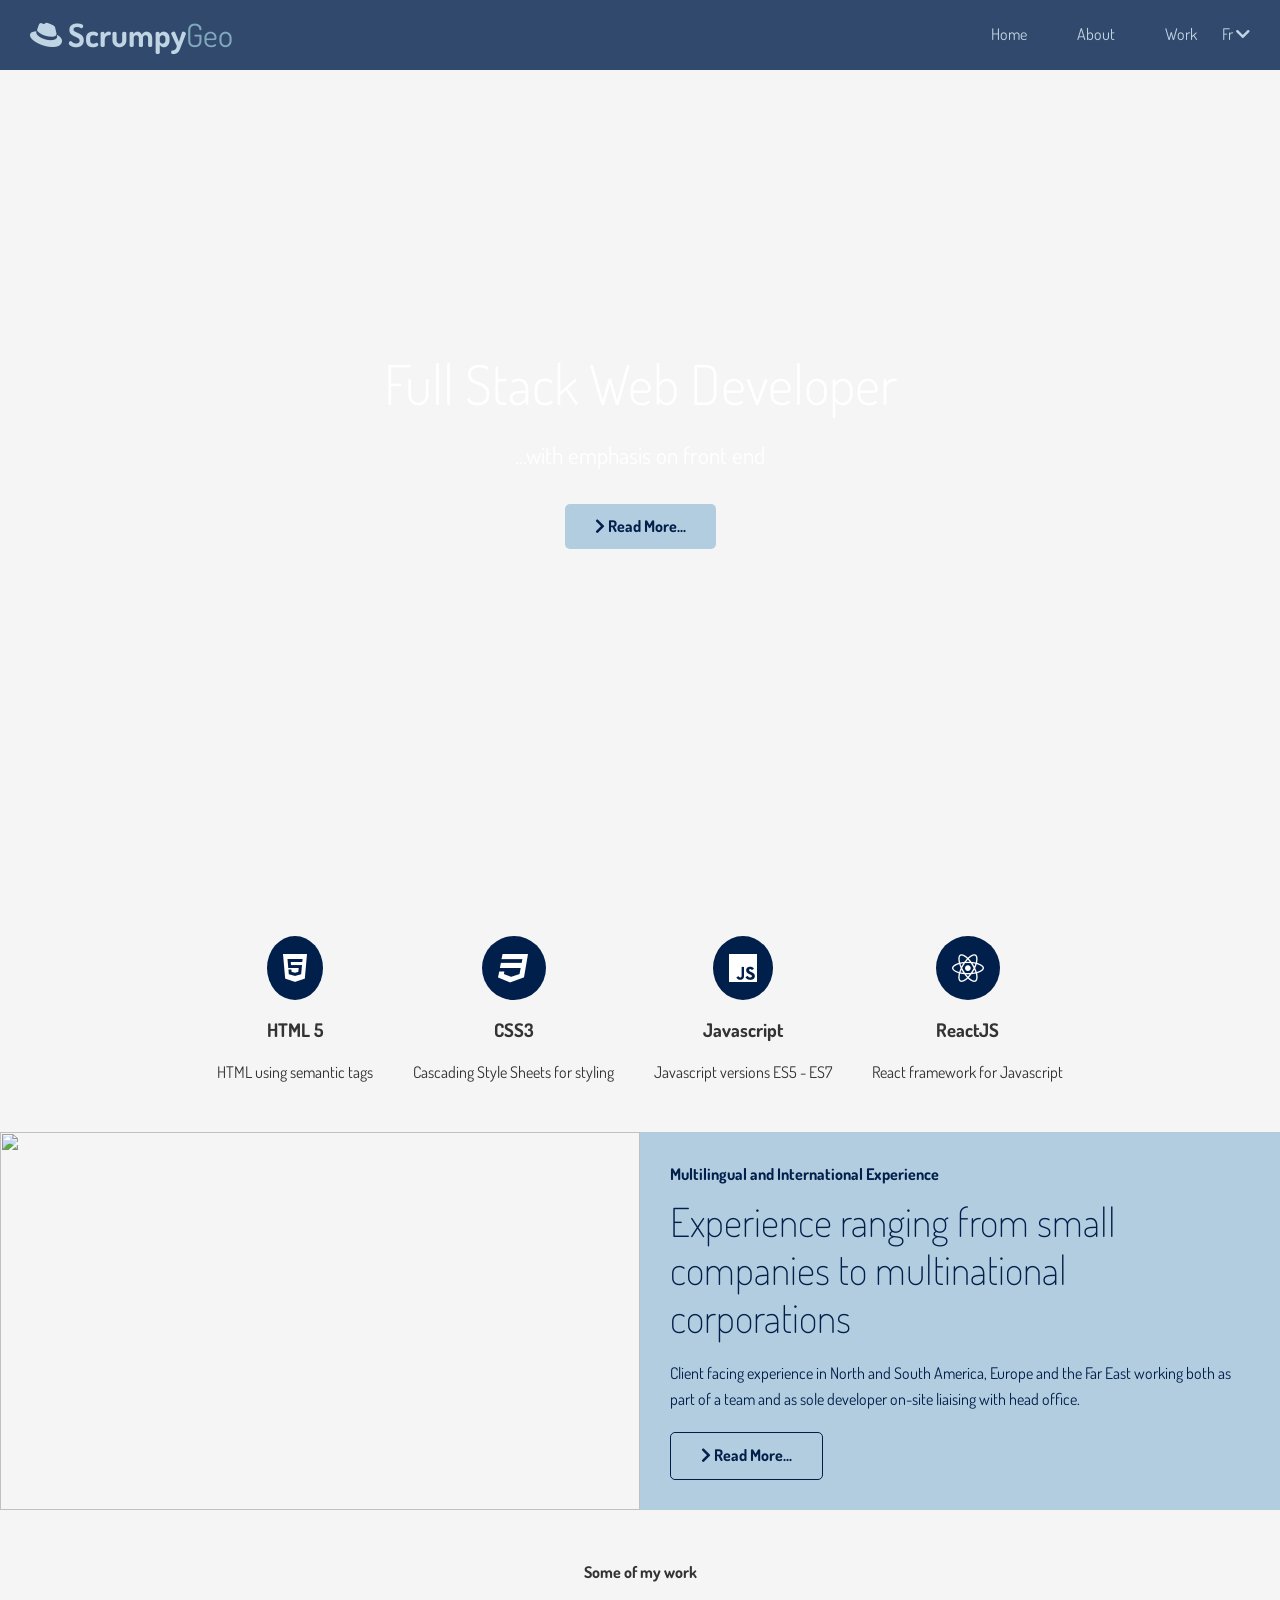
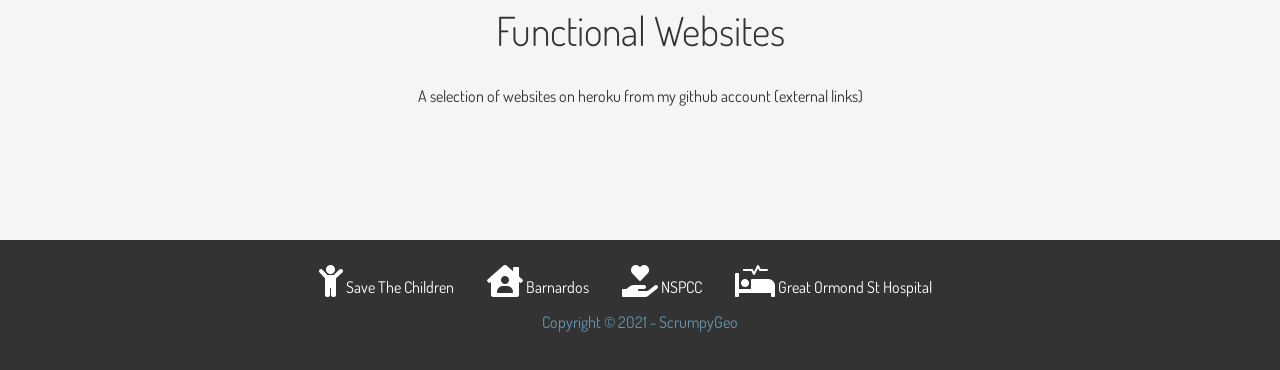
==== fr/index.html @ e4d854ac "add multilingual" ====
<!DOCTYPE html>
<html lang="fr">
  <head>
    <meta charset="UTF-8" />
    <meta http-equiv="X-UA-Compatible" content="IE=edge" />
    <meta name="viewport" content="width=device-width, initial-scale=1.0" />

    <link
      rel="stylesheet"
      href="https://cdnjs.cloudflare.com/ajax/libs/font-awesome/5.15.2/css/all.min.css"
    />

    <link rel="stylesheet" href="../css/style.css" />
    <title>Home | Website</title>
  </head>
  <body id="home">
    <header class="hero">
      <div class="navbar top" id="navbar">
        <h1 class="logo">
          <span class="text-primary"
            ><i class="fab fa-redhat"></i> <strong>Scrumpy</strong></span
          ><span class="text-tertiary">Geo</span>
        </h1>
        <nav>
          <ul>
            <li><a href="#home">Home</a></li>
            <li><a href="#about">About</a></li>
            <li><a href="#cases">Work</a></li>
            <li class="lang">Fr  <i class="fas fa-chevron-down"></i>
              <ul>
                <li><a href="../en/index.html">En</a></li>
                <li><a href="../it/index.html">It</a></li>
              </ul>
            </li>
          </ul>
         
        </nav>
      </div>
      <div class="content">
        <h1>Full Stack Web Developer</h1>
        <p>...with emphasis on front end</p>
        <a href="about.html" class="btn"
          ><i class="fas fa-chevron-right"></i> <strong>Read More...</strong></a
        >
      </div>
    </header>
    <!--  -->
    <main>
      <!-- About Section: Icons  -->
      <section id="about" class="icons">
        <div class="flex-items">
          <div>
            <i class="fab fa-html5 fa-2x"></i>
            <div>
              <h3>HTML 5</h3>
              <p>HTML using semantic tags</p>
            </div>
          </div>
          <div>
            <i class="fab fa-css3 fa-2x"></i>
            <div>
              <h3>CSS3</h3>
              <p>Cascading Style Sheets for styling</p>
            </div>
          </div>
          <div>
            <i class="fab fa-js fa-2x"></i>
            <div>
              <h3>Javascript</h3>
              <p>Javascript versions ES5 - ES7</p>
            </div>
          </div>
          <div>
            <i class="fab fa-react fa-2x"></i>
            <div>
              <h3>ReactJS</h3>
              <p>React framework for Javascript</p>
            </div>
          </div>
        </div>
      </section>
      <!-- About Section: Extra bits -->
      <section class="solutions flex-columns">
        <div class="row">
          <div class="column">
            <div class="column-1">
              <img src="../img/globe-2.jpg" alt="" />
            </div>
          </div>
          <div class="column">
            <div class="column-2 bg-primary">
              <h4>Multilingual and International Experience</h4>
              <h2>
                Experience ranging from small companies to multinational
                corporations
              </h2>
              <p>
                Client facing experience in North and South America, Europe and
                the Far East working both as part of a team and as sole
                developer on-site liaising with head office.
              </p>
              <a href="about.html" class="btn btn-outline"
                ><i class="fas fa-chevron-right"></i> <strong>Read More...</strong></a
              >
            </div>
          
        </div>
      </section>

      <!-- Photo Gallery Section: Work/Cases -->
      <section id="cases" class="cases flex-grid section-padding">
        <header class="section-header">
          <h4>Some of my work</h4>
          <h2>Functional Websites</h2>
          <p>A selection of websites on heroku from my github account (external links)</p>
        </header>
        <div class="row">
          <div class="column">
            <a href="https://art-replicas.herokuapp.com/" target="_blank">
              <img src="../img/art-replicas4.png" alt="" />
            </a>
          </div>
          <div class="column">
            <a href="https://contacts-with-auth01.herokuapp.com/" target="_blank">
              <img src="../img/contacts1.png" alt="" />
            </a>
          </div>
          <div class="column">
            <a href="https://room-share-scrumpeggio.herokuapp.com/" target="_blank">
              <img src="../img/roomshare2.png" alt="" />
            </a>
          </div>
          <div class="column">
            <a href="https://react-contract-locations.herokuapp.com/" target="_blank">
              <img src="../img/contract-locations-2.png" alt="" />
            </a>
          </div>
        </div>
      </section>
    </main>
    <!--  -->
    <footer class="footer bg-dark">
      <div class="charities">
        <a href="https://www.savethechildren.org.uk/"
          ><i class="fa fa-child fa-2x"></i> Save The Children</a
        >
        <a href="https://www.barnardos.org.uk/"
          ><i class="fas fa-house-user fa-2x"></i> Barnardos</a
        >
        <a href="https://www.nspcc.org.uk/"
          ><i class="fas fa-hand-holding-heart fa-2x"></i> NSPCC</a
        >
        <a href="https://www.gosh.org/"
          ><i class="fas fa-procedures fa-2x"></i> Great Ormond St Hospital</a
        >
      </div>
      <p>Copyright &copy; 2021 - ScrumpyGeo</p>
    </footer>

    <script
      src="https://code.jquery.com/jquery-3.5.1.min.js"
      integrity="sha256-9/aliU8dGd2tb6OSsuzixeV4y/faTqgFtohetphbbj0="
      crossorigin="anonymous"
    ></script>

    <script>
      // Smooth Scrolling - uses jQuery
      $('#navbar a').on('click', function (e) {
        if (this.hash !== '') {
          e.preventDefault()

          const hash = this.hash

          $('html, body').animate(
            {
              scrollTop: $(hash).offset().top - 70,
            },
            800
          )
        }
      })
    </script>
  </body>
</html>
---- css/style.css ----
@import url('https://fonts.googleapis.com/css2?family=Dosis:wght@300;400&display=swap');

:root {
  --primary-color: #b3cde0;
  --secondary-color: #011f4b;
  --tertiary-color: #6497b1;
  --dark-color: #333;
  --light-color: #f4f4f4;
}

/* Reset */
* {
  margin: 0;
  padding: 0;
  box-sizing: border-box;
}

body {
  font-family: 'Dosis', sans-serif;
  background: #f5f5f5;
  color: var(--dark-color);
  line-height: 1.6;
}

ul {
  list-style: none;
}

a {
  color: var(--dark-color);
  text-decoration: none;
}

h1,
h2 {
  font-weight: 300;
  line-height: 1.2;
}

p {
  margin: 10px 0;
}

/* Utilities */
/* Text Colors */
.text-primary {
  color: var(--primary-color);
}
.text-secondary {
  color: var(--secondary-color);
}

.text-tertiary {
  color: var(--tertiary-color);
}

/* Buttons */
.btn {
  cursor: pointer;
  display: inline-block;
  padding: 10px 30px;
  color: var(--secondary-color);
  background: var(--primary-color);
  border: none;
  border-radius: 5px;
}

.btn:hover {
  opacity: 0.8;
}

.btn-primary,
.bg-primary {
  background: var(--primary-color);
  color: var(--secondary-color);
}

.btn-secondary,
.bg-secondary {
  background: var(--secondary-color);
  color: var(--primary-color);
}
.btn-tertiary,
.bg-tertiary {
  background: var(--tertiary-color);
  color: var(--primary-color);
}
.btn-dark,
.bg-dark {
  background: var(--dark-color);
  color: white;
}
.btn-light,
.bg-light {
  background: var(--light-color);
  color: black;
}

.btn-outline {
  background: transparent;
  border: 1px solid var(--secondary-color);
}

/* Flex Items */
.flex-items {
  display: flex;
  justify-content: center;
  align-items: center;
  text-align: center;
  height: 100%;
}

.flex-items > div {
  padding: 6px 20px;
}

/* Flex Columns */
/* Flex Columns */
.flex-columns.flex-reverse .row {
  flex-direction: row-reverse;
}

.flex-columns .row {
  display: flex;
  flex-direction: row;
  flex-wrap: wrap;
  width: 100%;
}

.flex-columns .column {
  display: flex;
  flex-direction: column;
  flex-basis: 100%;
  flex: 1;
}

.flex-columns .column-1,
.flex-columns .column-2 {
  height: 100%;
}

.flex-columns img {
  width: 100%;
  height: 100%;
  object-fit: cover;
}

.flex-columns .column-2 {
  display: flex;
  flex-direction: column;
  justify-content: center;
  align-items: flex-start;
  padding: 30px;
}

.flex-columns h2 {
  font-size: 40px;
  font-weight: 100;
}

.flex-columns h4 {
  margin-bottom: 10px;
}

.flex-columns p {
  margin: 20px 0;
}

/* Header section for Cases */
.section-header {
  padding: 30px;
  display: flex;
  flex-direction: column;
  justify-content: center;
  align-items: center;
  text-align: center;
}

.section-header h2 {
  font-size: 40px;
  margin: 20px 0;
}

.section-padding {
  padding: 20px 20px 40px;
}

/* Flex Grid */
.flex-grid .row {
  display: flex;
  flex-wrap: wrap;
  padding: 0 4px;
}

.flex-grid .column {
  flex: 50%;
  max-width: 50%;
  padding: 0 4px;
}

/* Give images width of 100% of container */
img {
  width: 100%;
}
/* ----------------------------------------------------------- */
/* Navbar */
.navbar {
  display: flex;
  justify-content: space-between;
  align-items: center;
  background: var(--secondary-color);
  opacity: 0.8;
  width: 100%;
  height: 70px;
  position: fixed;
  top: 0;
  padding: 0 30px;
}

.navbar a {
  color: var(--primary-color);
  padding: 10px 20px;
  margin: 0 5px;
}

.navbar a:hover {
  border-bottom: 2px solid var(--primary-color);
}

.navbar ul {
  display: flex;
}
.navbar li {
  color: var(--primary-color);
}
/* ----------------------------- */
/* hide nested ul by default */
.navbar ul li ul {
  display: none;
}


/* show nested ul when hovering */
.navbar ul li:hover ul {
  display: flex;
  flex-direction: column;
  position: absolute;
  width: 1.8rem;
  margin-left: 5px;
  
}

.navbar ul li:hover ul li {
  display: block;
  background: var(--primary-color);
  color: black;
  margin-left: -25px;
 } 

.navbar ul li:hover ul li a {
  color: black;
  font-weight: bold;
  padding: 0 -20px;
  border-bottom: none;
}

.navbar ul li:hover ul li:hover {
  background: var(--tertiary-color);
  color: inherit;
}

/* --------------------- */
.navbar .logo {
  font-weight: 400;
}

/* Hero  */
.hero {
  background: url('../img/london-aerial-30.jpg') no-repeat center center/cover;
  height: 100vh;
  position: relative;
  color: white;
}

.hero .content {
  display: flex;
  flex-direction: column;
  justify-content: center;
  align-items: center;
  text-align: center;
  height: 100%;
  padding: 0 20px;
}

.hero .content h1 {
  font-size: 55px;
}
.hero .content p {
  font-size: 23px;
  max-width: 600px;
  margin: 20px 0 30px;
}

.hero.about {
  background: url('../img/library1.jpg') no-repeat center center/cover;
  height: 30vh;
}

.about .content h1 {
  padding-top: 40px;
}

/* Overlay - for about page only*/

.hero.about::before {
  content: '';
  position: absolute;
  top: 0;
  left: 0;
  width: 100%;
  height: 100%;
  background: rgba(0, 0, 0, 0.6);
}

.hero * {
  z-index: 10;
}

/* index#about Page  */
/* Icons  */
.icons {
  padding: 30px;
}

.icons h3 {
  font-weight: bold;
  margin-bottom: 15px;
}

.icons i {
  background: var(--secondary-color);
  color: white;
  padding: 1rem;
  border-radius: 50%;
  margin-bottom: 15px;
}

/* Images */
.cases img:hover {
  opacity: 0.7;
}

/* Footer */
.footer {
  display: flex;
  flex-direction: column;
  align-items: center;
  justify-content: center;
  text-align: center;
  height: 130px;
}

.footer a {
  color: white;
}

.footer a:hover {
  color: var(--tertiary-color);
}

.footer .charities > * {
  margin-right: 30px;
}

.footer p {
  color: var(--tertiary-color);
}

/* ---------------------------------------------------------------- */

/* Mobile: Tablet or smaller */
@media (max-width: 768px) {
  .hero.about {
    height: 35vh;
  }
  .navbar {
    flex-direction: column;
    height: 120px;
    padding: 20px;
  }

  .navbar a {
    padding: 10px 10px;
    margin: 0 3px;
    z-index: 2;
  }

  .about .content h1 {
    padding-top: 100px;
    z-index: 1;
    /* display: none; */
  }

  .flex-items {
    flex-direction: column;
  }

  .flex-columns .column,
  .flex-grid .column {
    flex: 100%;
    max-width: 100%;
  }
}
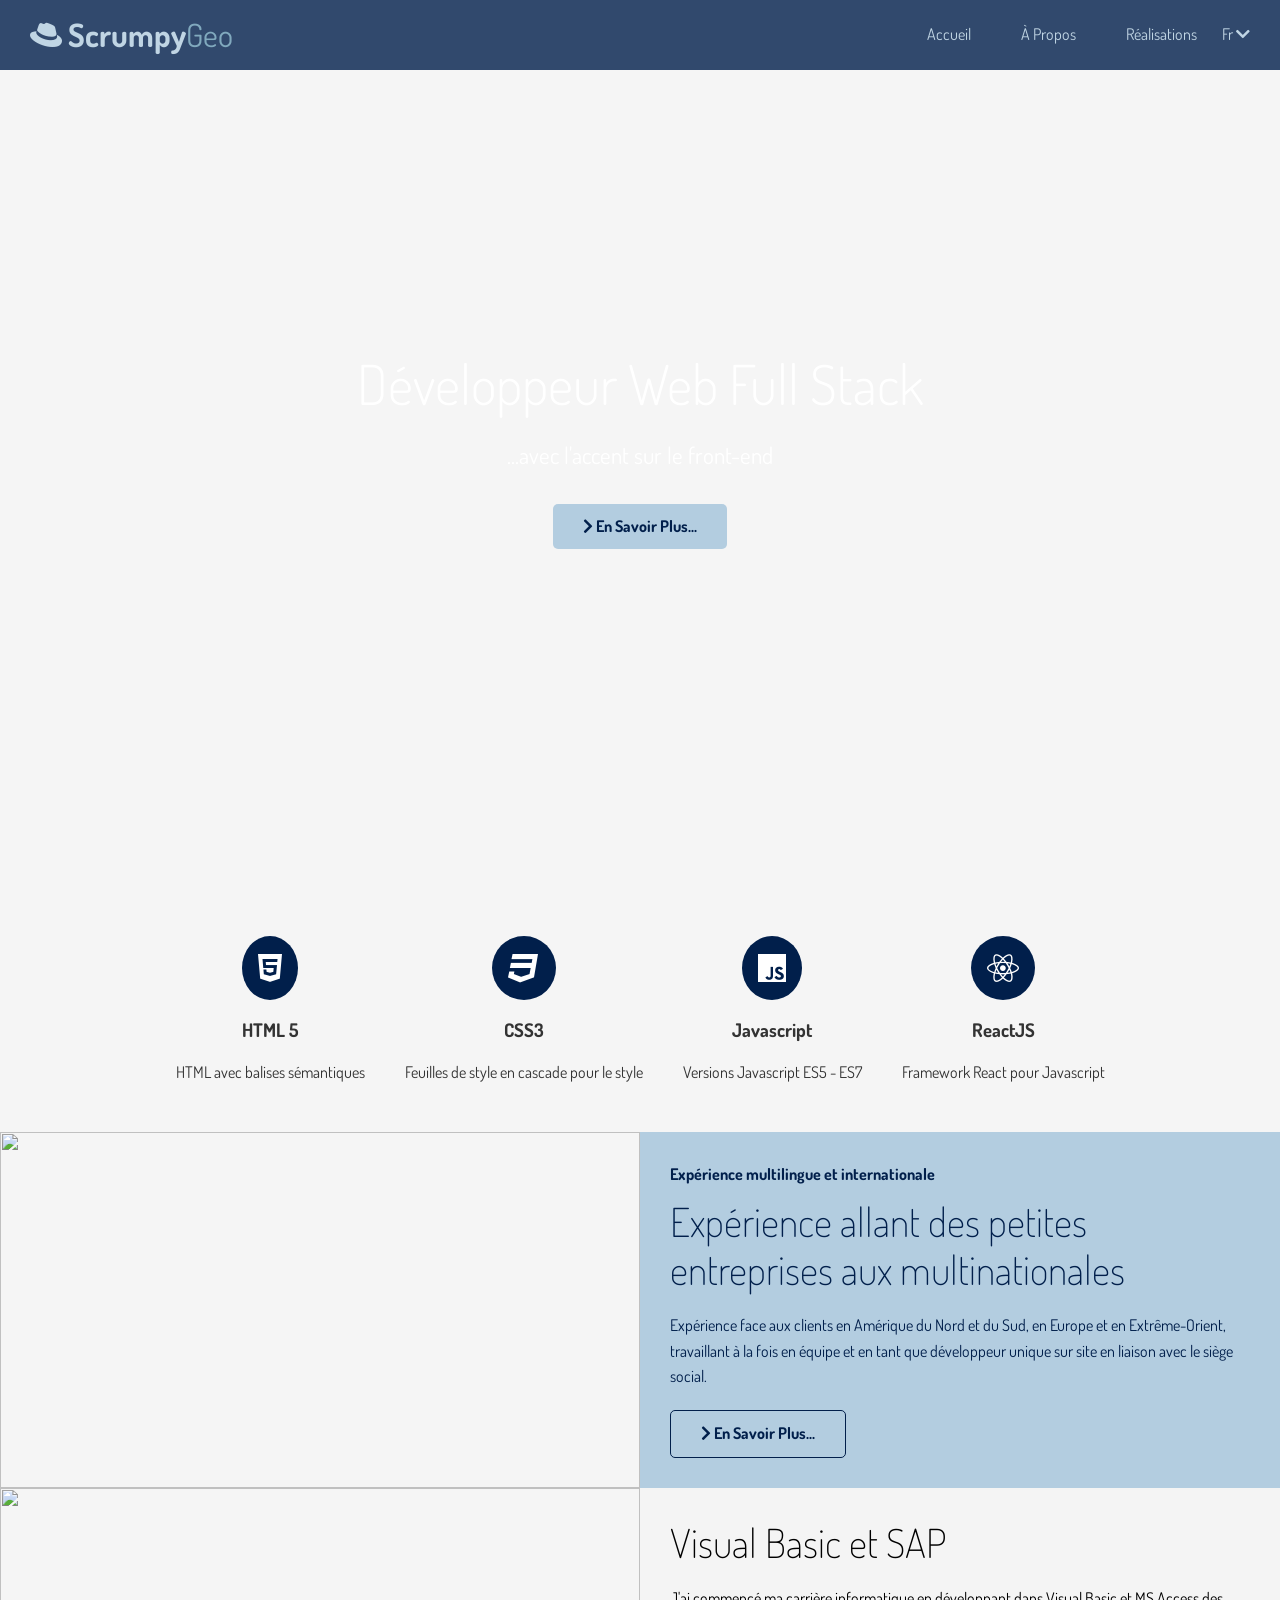
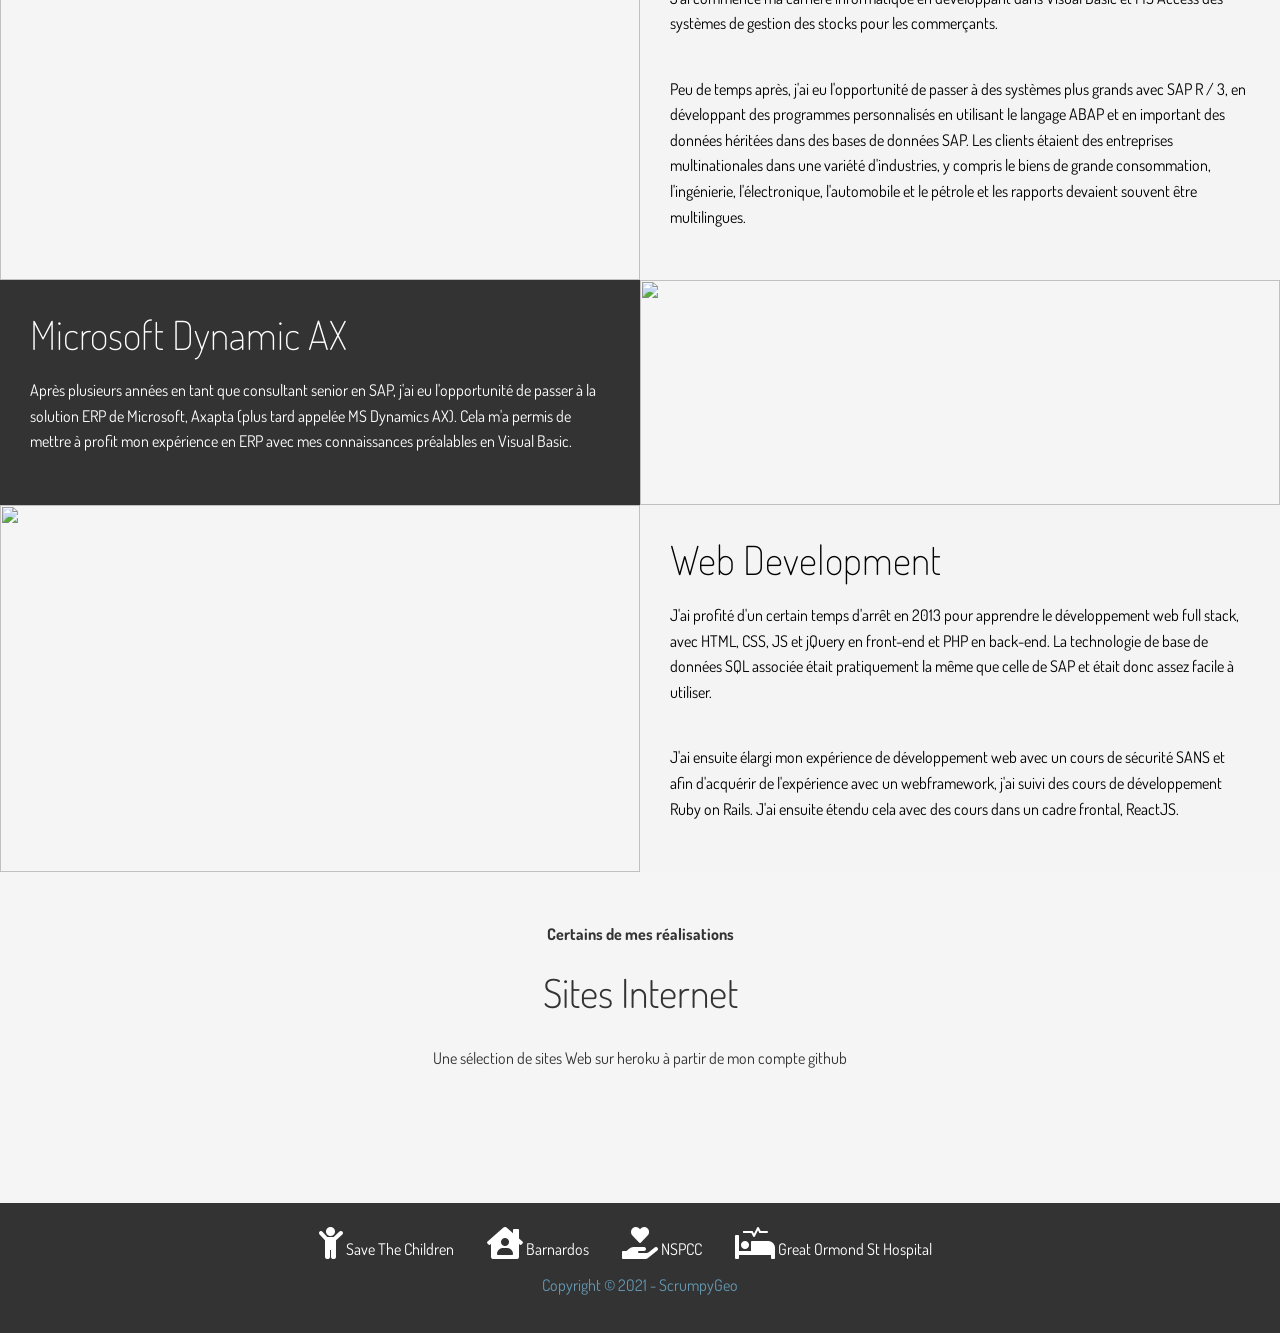
==== commit 1ff7c062: "add multilingual versions" ====
--- a/fr/index.html
+++ b/fr/index.html
@@ -11,7 +11,7 @@
     />
 
     <link rel="stylesheet" href="../css/style.css" />
-    <title>Home | Website</title>
+    <title>Accueil | Website</title>
   </head>
   <body id="home">
     <header class="hero">
@@ -23,12 +23,12 @@
         </h1>
         <nav>
           <ul>
-            <li><a href="#home">Home</a></li>
-            <li><a href="#about">About</a></li>
-            <li><a href="#cases">Work</a></li>
+            <li><a href="#home">Accueil</a></li>
+            <li><a href="#about">À Propos</a></li>
+            <li><a href="#cases">Réalisations</a></li>
             <li class="lang">Fr  <i class="fas fa-chevron-down"></i>
               <ul>
-                <li><a href="../en/index.html">En</a></li>
+                <li><a href="../index.html">En</a></li>
                 <li><a href="../it/index.html">It</a></li>
               </ul>
             </li>
@@ -37,10 +37,10 @@
         </nav>
       </div>
       <div class="content">
-        <h1>Full Stack Web Developer</h1>
-        <p>...with emphasis on front end</p>
-        <a href="about.html" class="btn"
-          ><i class="fas fa-chevron-right"></i> <strong>Read More...</strong></a
+        <h1>Développeur Web Full Stack</h1>
+        <p>...avec l'accent sur le front-end</p>
+        <a href="#about" class="btn"
+          ><i class="fas fa-chevron-right"></i> <strong>En Savoir Plus...</strong></a
         >
       </div>
     </header>
@@ -53,28 +53,28 @@
             <i class="fab fa-html5 fa-2x"></i>
             <div>
               <h3>HTML 5</h3>
-              <p>HTML using semantic tags</p>
+              <p>HTML avec balises sémantiques</p>
             </div>
           </div>
           <div>
             <i class="fab fa-css3 fa-2x"></i>
             <div>
               <h3>CSS3</h3>
-              <p>Cascading Style Sheets for styling</p>
+              <p>Feuilles de style en cascade pour le style</p>
             </div>
           </div>
           <div>
             <i class="fab fa-js fa-2x"></i>
             <div>
               <h3>Javascript</h3>
-              <p>Javascript versions ES5 - ES7</p>
+              <p>Versions Javascript ES5 - ES7</p>
             </div>
           </div>
           <div>
             <i class="fab fa-react fa-2x"></i>
             <div>
               <h3>ReactJS</h3>
-              <p>React framework for Javascript</p>
+              <p>Framework React pour Javascript</p>
             </div>
           </div>
         </div>
@@ -89,30 +89,91 @@
           </div>
           <div class="column">
             <div class="column-2 bg-primary">
-              <h4>Multilingual and International Experience</h4>
+              <h4>Expérience multilingue et internationale</h4>
               <h2>
-                Experience ranging from small companies to multinational
-                corporations
+                Expérience allant des petites entreprises aux multinationales
               </h2>
               <p>
-                Client facing experience in North and South America, Europe and
-                the Far East working both as part of a team and as sole
-                developer on-site liaising with head office.
+                Expérience face aux clients en Amérique du Nord et du Sud, en Europe et en Extrême-Orient, travaillant à la fois en équipe et en tant que développeur unique sur site en liaison avec le siège social.
               </p>
-              <a href="about.html" class="btn btn-outline"
-                ><i class="fas fa-chevron-right"></i> <strong>Read More...</strong></a
+              <a href="#more-about" class="btn btn-outline"
+                ><i class="fas fa-chevron-right"></i> <strong>En Savoir Plus...</strong></a
               >
             </div>
           
         </div>
       </section>
 
+      <!-- --------------------------------------------------------------- -->
+      <!-- Extra - about - old about.html -->
+      <section id="more-about">
+        <article class="flex-columns">
+          <div class="row">
+            <div class="column">
+              <div class="column-1">
+                <img src="../img/engineering1.jpg" alt="" />
+              </div>
+            </div>
+            <div class="column">
+              <div class="column-2 bg-light">
+                <h2>Visual Basic et SAP</h2>
+                <p>
+                  J'ai commencé ma carrière informatique en développant dans Visual Basic et MS Access des systèmes de gestion des stocks pour les commerçants.
+                </p>
+                <p>
+                  Peu de temps après, j'ai eu l'opportunité de passer à des systèmes plus grands avec SAP R / 3, en développant des programmes personnalisés en utilisant le langage ABAP et en important des données héritées dans des bases de données SAP. Les clients étaient des entreprises multinationales dans une variété d'industries, y compris le biens de grande consommation, l'ingénierie, l'électronique, l'automobile et le pétrole et les rapports devaient souvent être multilingues.
+                </p>
+              </div>
+            </div>
+          </div>
+        </article>
+        <article class="flex-columns flex-reverse">
+          <div class="row">
+            <div class="column">
+              <div class="column-1">
+                <img src="../img/computer1.jpg" alt="" />
+              </div>
+            </div>
+            <div class="column">
+              <div class="column-2 bg-dark">
+                <h2>Microsoft Dynamic AX</h2>
+                <p>Après plusieurs années en tant que consultant senior en SAP, j'ai eu l'opportunité de passer à la solution ERP de Microsoft, Axapta (plus tard appelée MS Dynamics AX). Cela m'a permis de mettre à profit mon expérience en ERP avec mes connaissances préalables en Visual Basic.
+                </p>
+              </div>
+            </div>
+          </div>
+        </article>
+        <article class="flex-columns">
+          <div class="row">
+            <div class="column">
+              <div class="column-1">
+                <img src="../img/japan1.jpg" alt="" />
+              </div>
+            </div>
+            <div class="column">
+              <div class="column-2 bg-light">
+                <h2>Web Development</h2>
+                <p>
+                  J'ai profité d'un certain temps d'arrêt en 2013 pour apprendre le développement web full stack, avec HTML, CSS, JS et jQuery en front-end et PHP en back-end. La technologie de base de données SQL associée était pratiquement la même que celle de SAP et était donc assez facile à utiliser.
+                </p>
+                <p>
+                  J'ai ensuite élargi mon expérience de développement web avec un cours de sécurité SANS et afin d'acquérir de l'expérience avec un webframework, j'ai suivi des cours de développement Ruby on Rails. J'ai ensuite étendu cela avec des cours dans un cadre frontal, ReactJS.
+                </p>
+              </div>
+            </div>
+          </div>
+        </article>
+    </section>
+
+    <!-- ----------------  end of added about page  -------------------------------- -->
+
+
       <!-- Photo Gallery Section: Work/Cases -->
       <section id="cases" class="cases flex-grid section-padding">
         <header class="section-header">
-          <h4>Some of my work</h4>
-          <h2>Functional Websites</h2>
-          <p>A selection of websites on heroku from my github account (external links)</p>
+          <h4>Certains de mes réalisations</h4>
+          <h2>Sites Internet</h2>
+          <p>Une sélection de sites Web sur heroku à partir de mon compte github</p>
         </header>
         <div class="row">
           <div class="column">
@@ -164,8 +225,8 @@
     ></script>
 
     <script>
-      // Smooth Scrolling - uses jQuery
-      $('#navbar a').on('click', function (e) {
+     // Smooth Scrolling - uses jQuery
+     $('a').on('click', function (e) {
         if (this.hash !== '') {
           e.preventDefault()
 
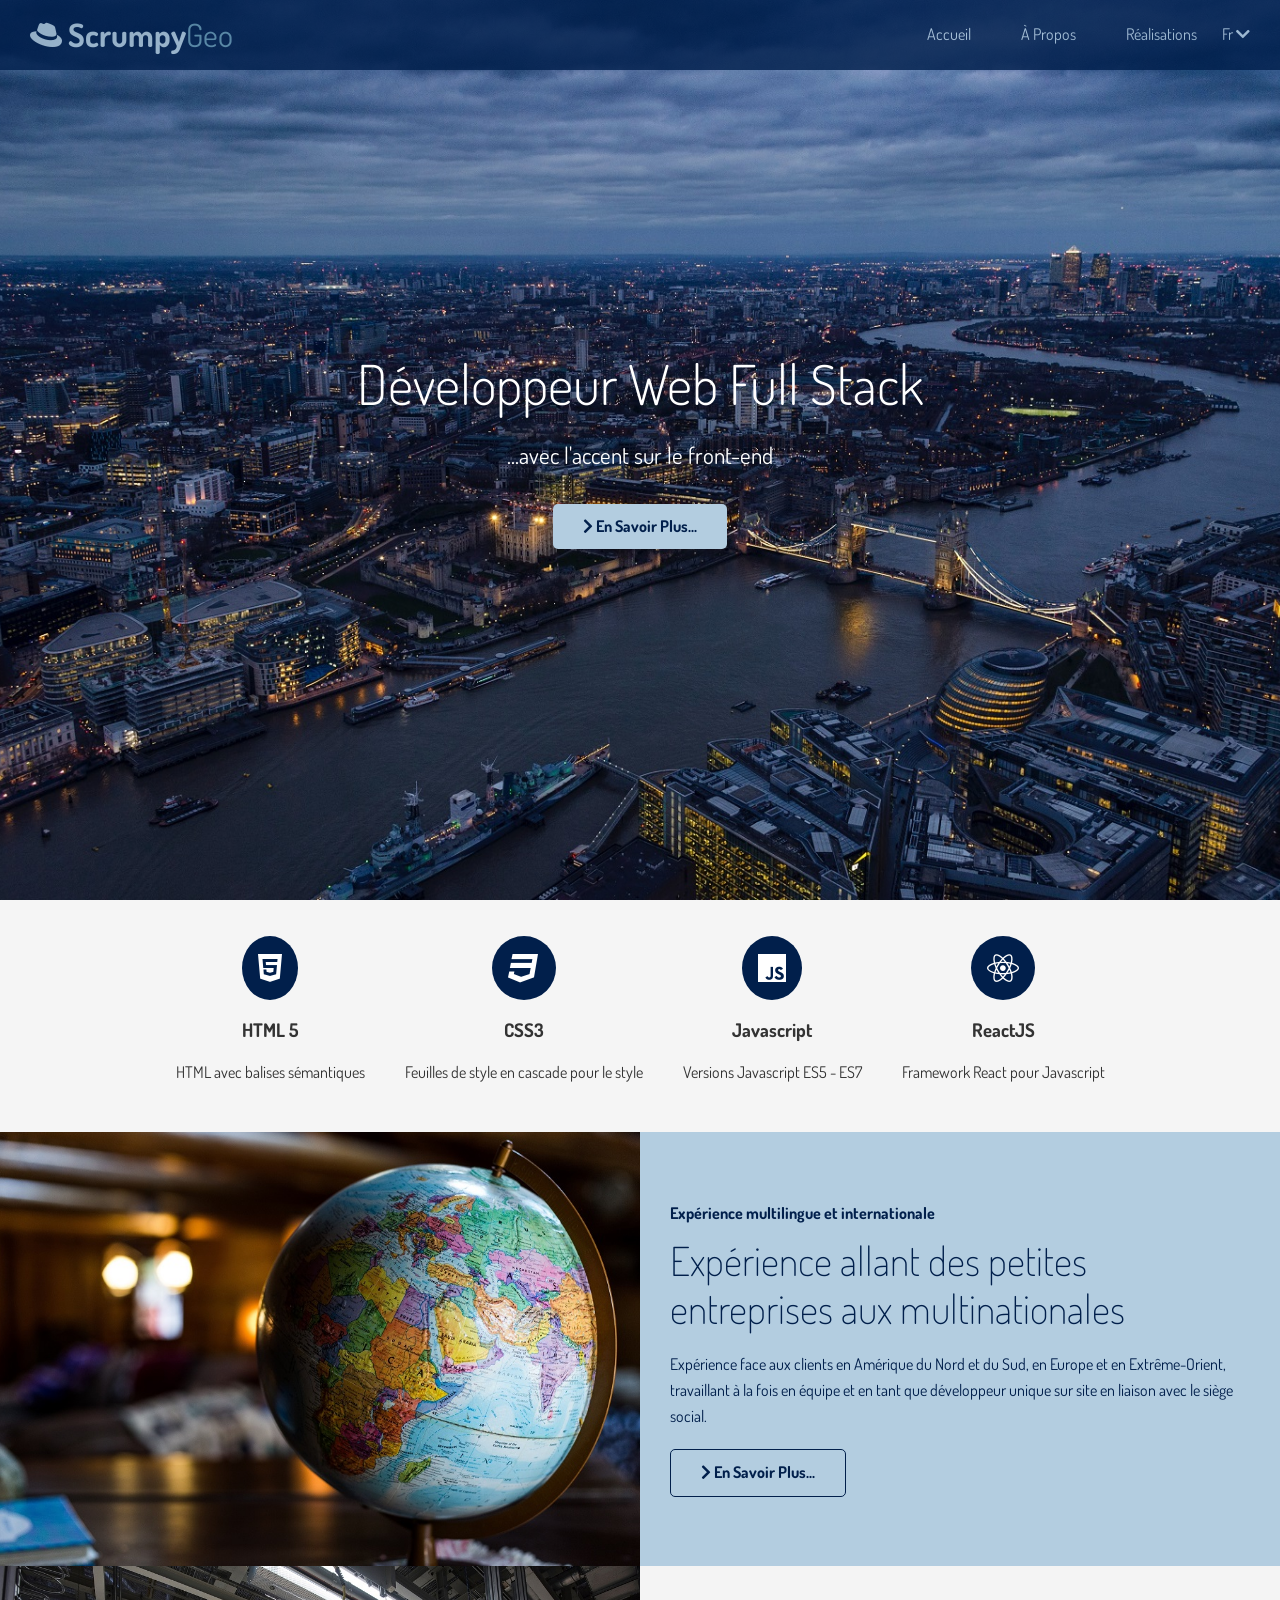
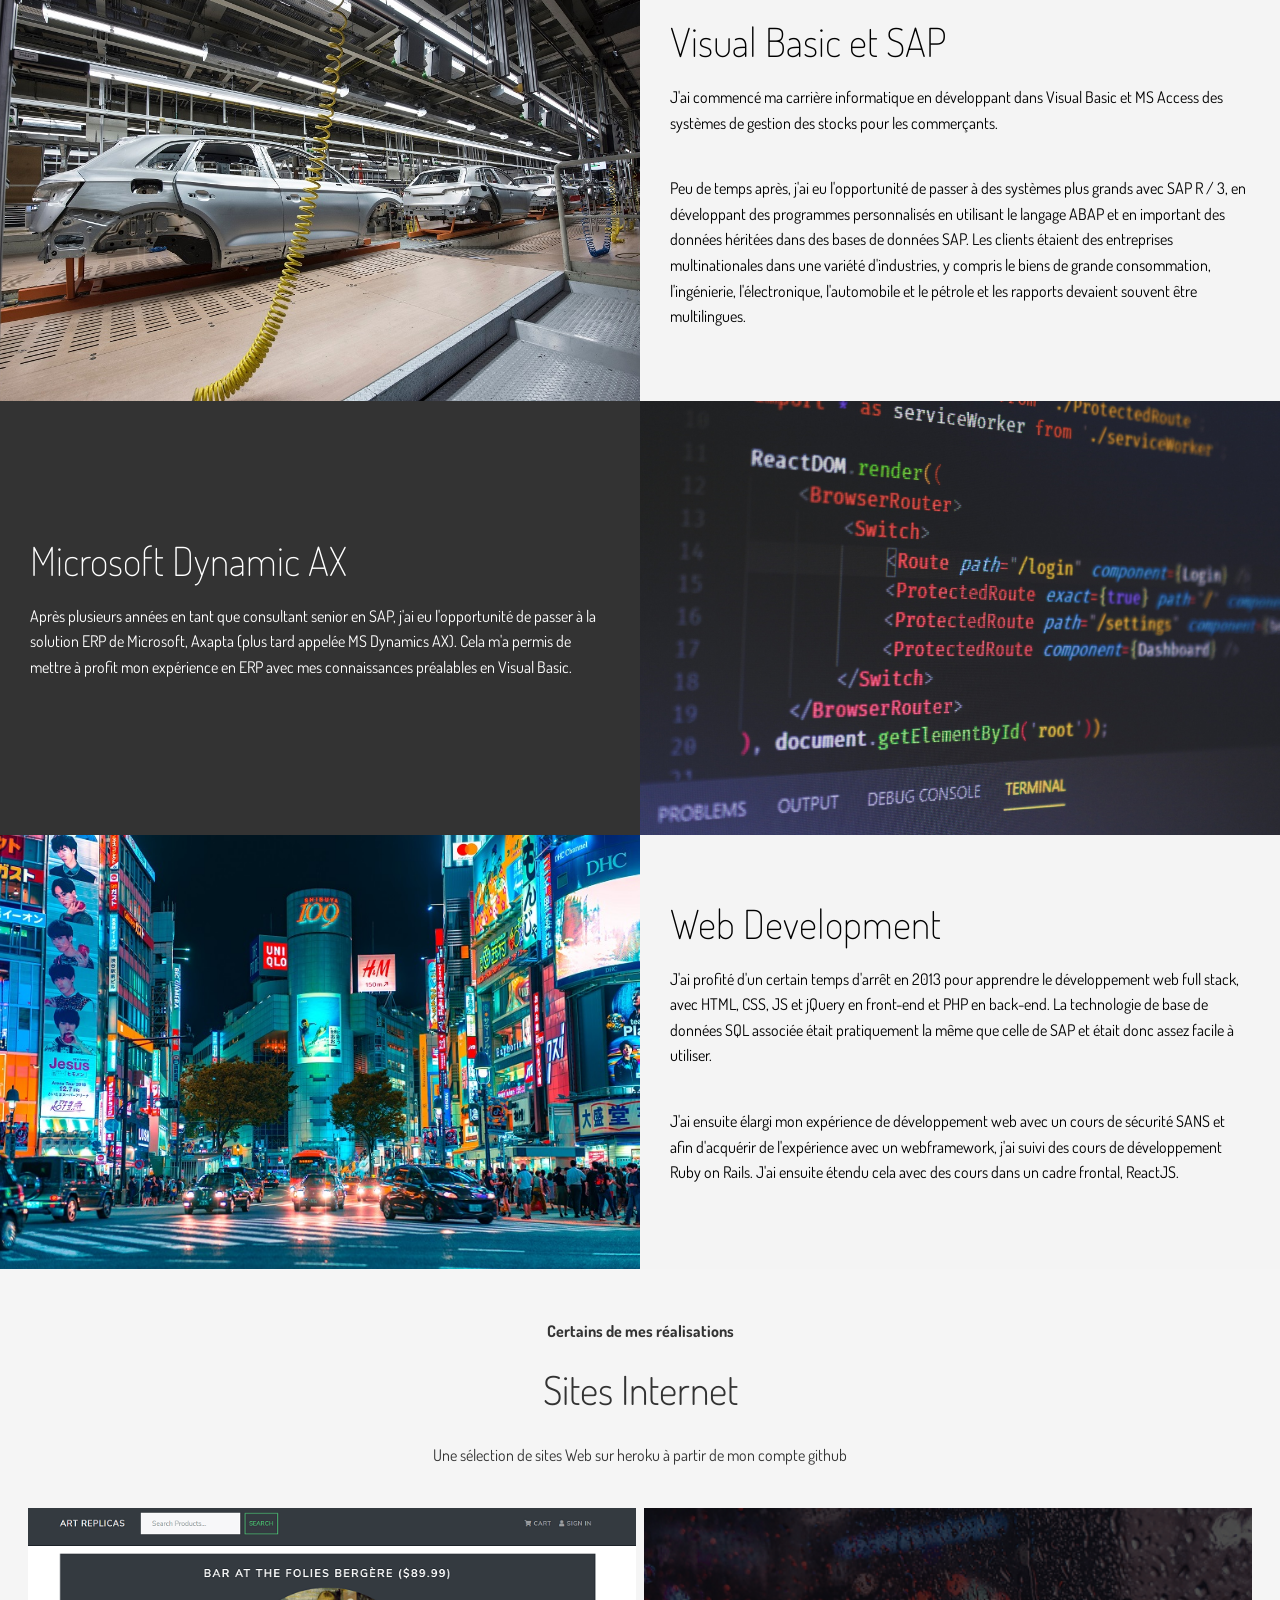
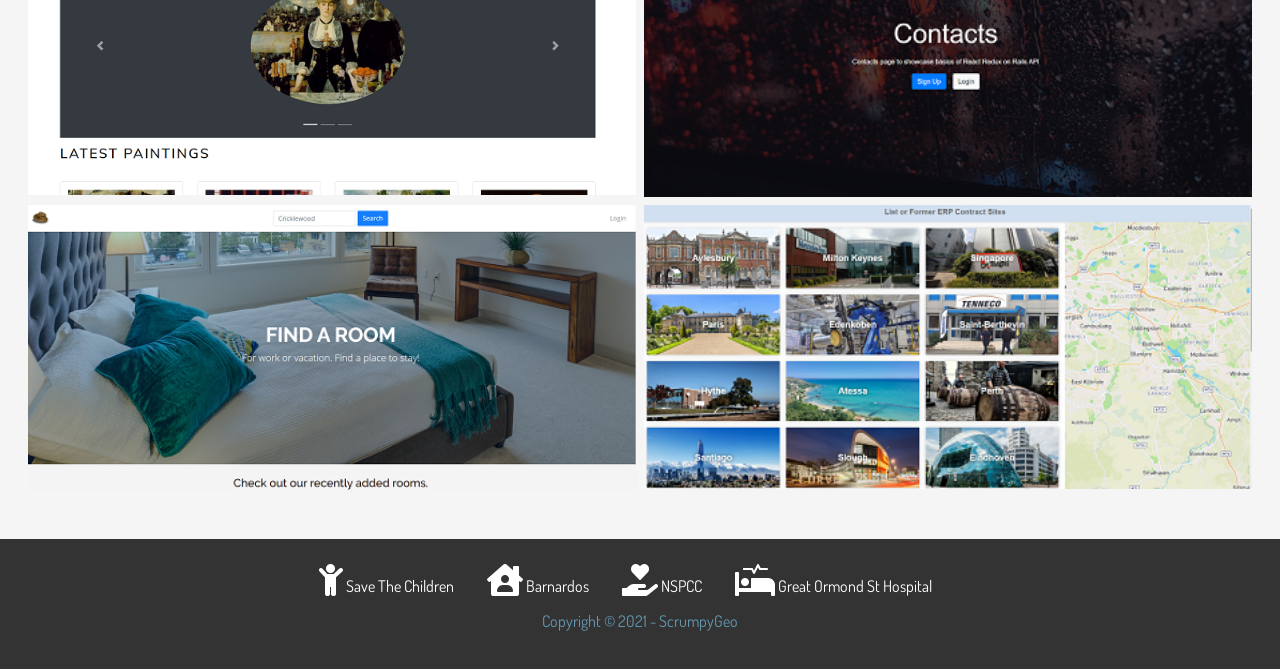
==== commit e48eb659: "setup lightbox2 continued" ====
--- a/fr/index.html
+++ b/fr/index.html
@@ -9,7 +9,7 @@
       rel="stylesheet"
       href="https://cdnjs.cloudflare.com/ajax/libs/font-awesome/5.15.2/css/all.min.css"
     />
-
+    <link rel="stylesheet" href="css/lightbox.min.css" />
     <link rel="stylesheet" href="../css/style.css" />
     <title>Accueil | Website</title>
   </head>
@@ -84,7 +84,7 @@
         <div class="row">
           <div class="column">
             <div class="column-1">
-              <img src="../img/globe-2.jpg" alt="" />
+              <img src="../images/globe-2.jpg" alt="" />
             </div>
           </div>
           <div class="column">
@@ -111,7 +111,7 @@
           <div class="row">
             <div class="column">
               <div class="column-1">
-                <img src="../img/engineering1.jpg" alt="" />
+                <img src="../images/engineering1.jpg" alt="" />
               </div>
             </div>
             <div class="column">
@@ -131,7 +131,7 @@
           <div class="row">
             <div class="column">
               <div class="column-1">
-                <img src="../img/computer1.jpg" alt="" />
+                <img src="../images/computer1.jpg" alt="" />
               </div>
             </div>
             <div class="column">
@@ -147,7 +147,7 @@
           <div class="row">
             <div class="column">
               <div class="column-1">
-                <img src="../img/japan1.jpg" alt="" />
+                <img src="../images/japan1.jpg" alt="" />
               </div>
             </div>
             <div class="column">
@@ -178,22 +178,22 @@
         <div class="row">
           <div class="column">
             <a href="https://art-replicas.herokuapp.com/" target="_blank">
-              <img src="../img/art-replicas4.png" alt="" />
+              <img src="../images/art-replicas4.png" alt="" />
             </a>
           </div>
           <div class="column">
             <a href="https://contacts-with-auth01.herokuapp.com/" target="_blank">
-              <img src="../img/contacts1.png" alt="" />
+              <img src="../images/contacts1.png" alt="" />
             </a>
           </div>
           <div class="column">
             <a href="https://room-share-scrumpeggio.herokuapp.com/" target="_blank">
-              <img src="../img/roomshare2.png" alt="" />
-            </a>
-          </div>
-          <div class="column">
-            <a href="https://react-contract-locations.herokuapp.com/" target="_blank">
-              <img src="../img/contract-locations-2.png" alt="" />
+              <img src="../images/roomshare2.png" alt="" />
+            </a>
+          </div>
+          <div class="column">
+            <a href="https://eager-northcutt-9ed4de.netlify.app/" target="_blank">
+              <img src="../images/contract-locations-2.png" alt="" />
             </a>
           </div>
         </div>
--- a/css/style.css
+++ b/css/style.css
@@ -239,7 +239,6 @@
   display: none;
 }
 
-
 /* show nested ul when hovering */
 .navbar ul li:hover ul {
   display: flex;
@@ -247,7 +246,6 @@
   position: absolute;
   width: 1.8rem;
   margin-left: 5px;
-  
 }
 
 .navbar ul li:hover ul li {
@@ -255,7 +253,7 @@
   background: var(--primary-color);
   color: black;
   margin-left: -25px;
- } 
+}
 
 .navbar ul li:hover ul li a {
   color: black;
@@ -276,7 +274,8 @@
 
 /* Hero  */
 .hero {
-  background: url('../img/london-aerial-30.jpg') no-repeat center center/cover;
+  background: url('../images/london-aerial-30.jpg') no-repeat center
+    center/cover;
   height: 100vh;
   position: relative;
   color: white;
@@ -302,7 +301,7 @@
 }
 
 .hero.about {
-  background: url('../img/library1.jpg') no-repeat center center/cover;
+  background: url('../images/library1.jpg') no-repeat center center/cover;
   height: 30vh;
 }
 
@@ -394,6 +393,11 @@
     margin: 0 3px;
     z-index: 2;
   }
+  /* nested menu item: languages */
+  .navbar ul li:hover ul li {
+    padding-top: 1rem;
+    padding-bottom: 1rem;
+  }
 
   .about .content h1 {
     padding-top: 100px;
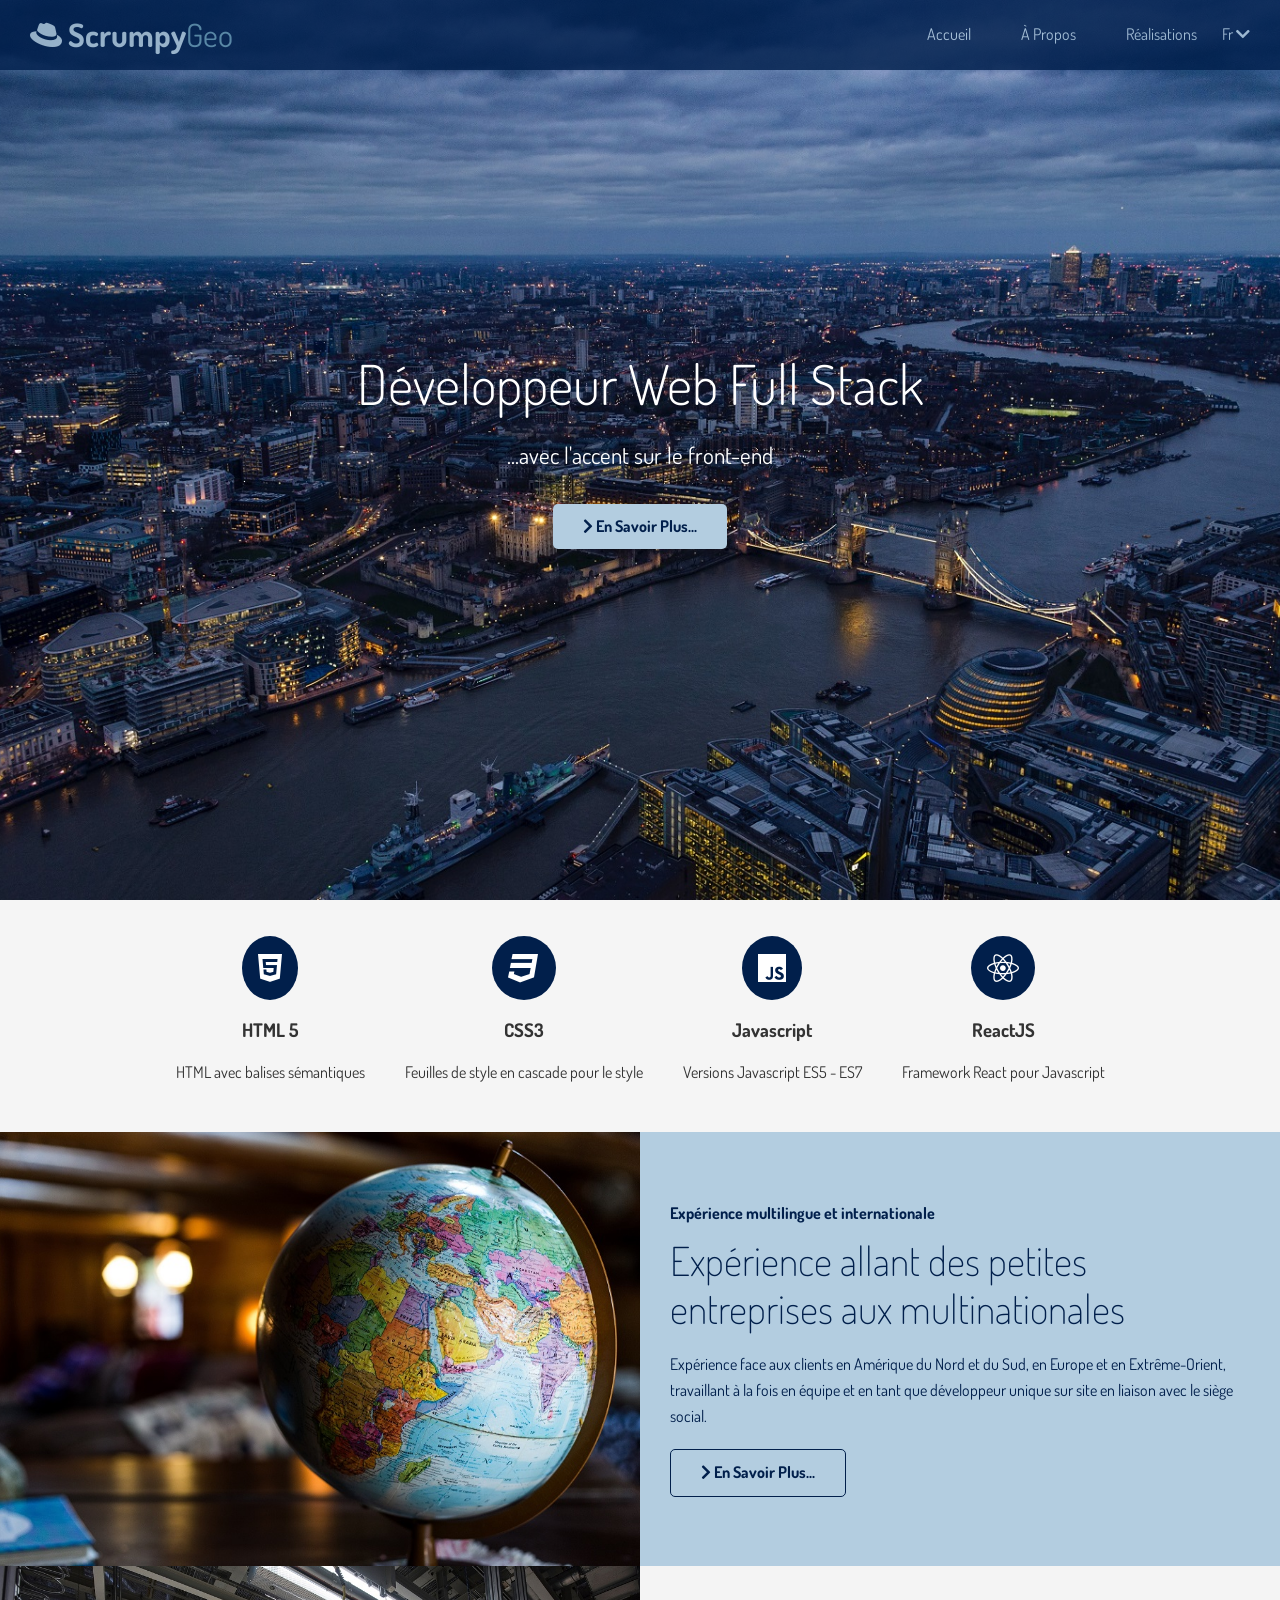
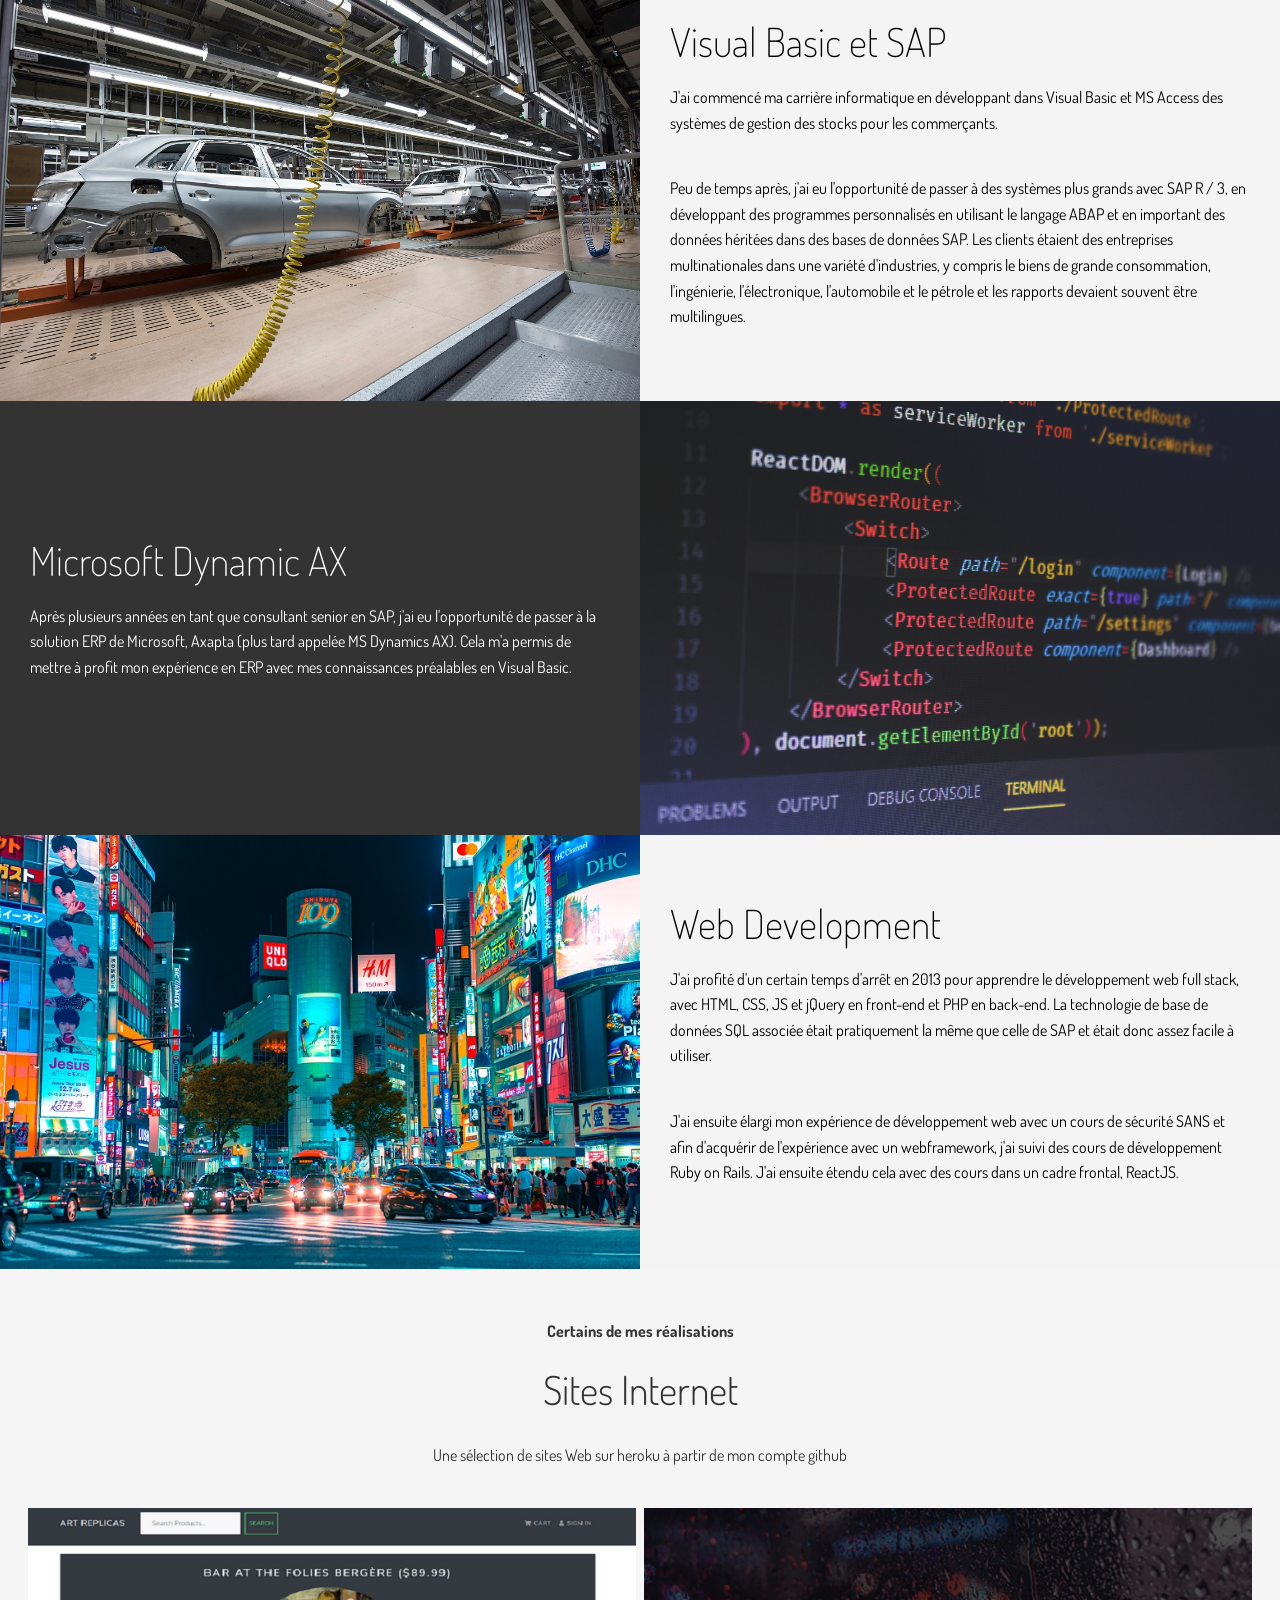
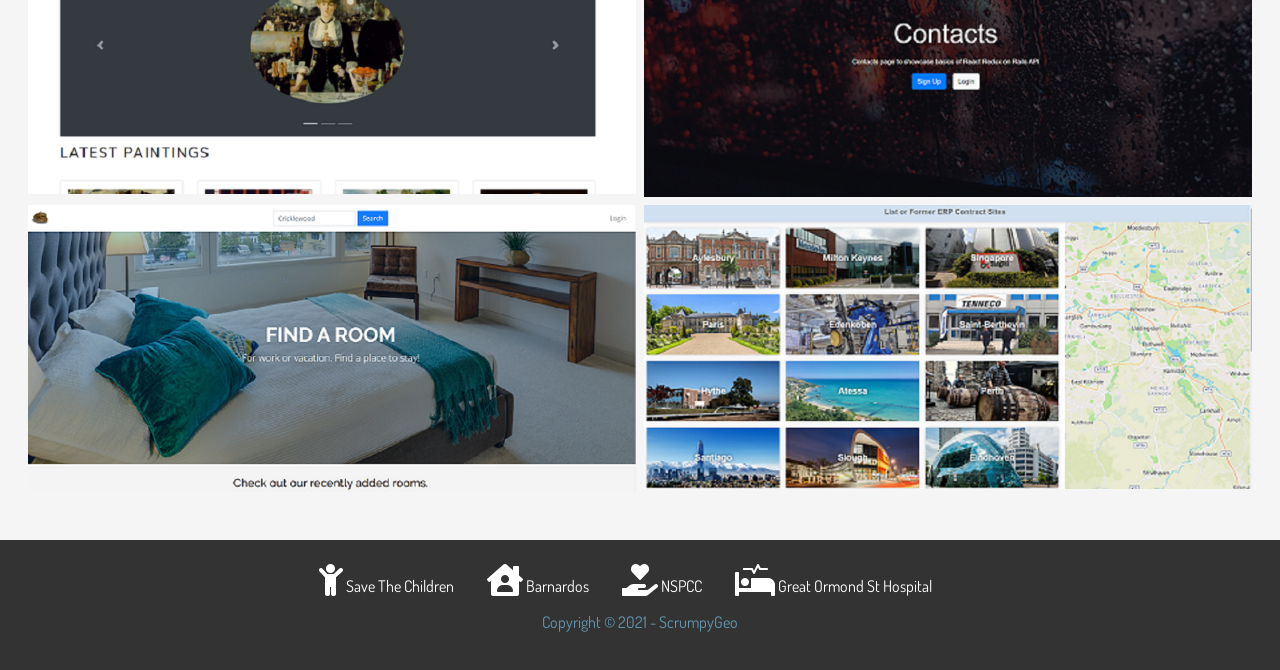
==== commit 576b4ced: "completed french and italian versions" ====
--- a/fr/index.html
+++ b/fr/index.html
@@ -9,7 +9,7 @@
       rel="stylesheet"
       href="https://cdnjs.cloudflare.com/ajax/libs/font-awesome/5.15.2/css/all.min.css"
     />
-    <link rel="stylesheet" href="css/lightbox.min.css" />
+    <link rel="stylesheet" href="../css/lightbox.min.css" />
     <link rel="stylesheet" href="../css/style.css" />
     <title>Accueil | Website</title>
   </head>
@@ -177,25 +177,45 @@
         </header>
         <div class="row">
           <div class="column">
-            <a href="https://art-replicas.herokuapp.com/" target="_blank">
+            <a
+            href="../images/art-replicas4.png"
+            data-lightbox="cases"
+            data-title="Cliquez pour visiter: &nbsp; <a href='https://art-replicas.herokuapp.com/' target='_blank' >Créé avec React, NodeJS et MongoDB</a>"
+          >
               <img src="../images/art-replicas4.png" alt="" />
             </a>
           </div>
-          <div class="column">
-            <a href="https://contacts-with-auth01.herokuapp.com/" target="_blank">
-              <img src="../images/contacts1.png" alt="" />
-            </a>
-          </div>
-          <div class="column">
-            <a href="https://room-share-scrumpeggio.herokuapp.com/" target="_blank">
-              <img src="../images/roomshare2.png" alt="" />
-            </a>
-          </div>
-          <div class="column">
-            <a href="https://eager-northcutt-9ed4de.netlify.app/" target="_blank">
-              <img src="../images/contract-locations-2.png" alt="" />
-            </a>
-          </div>
+
+          <div class="column">
+            <a
+            href="../images/contacts2.png"
+            data-lightbox="cases"
+            data-title="Cliquez pour visiter: &nbsp; <a href='https://contacts-with-auth01.herokuapp.com/' target='_blank' >Créé avec React, MySQL et Rails API</a>"
+          >
+              <img src="../images/contacts2.png" alt="" />
+            </a>
+          </div>
+
+          <div class="column">
+            <a
+            href="../images/roomshare3.png"
+            data-lightbox="cases"
+            data-title="Cliquez pour visiter: &nbsp; <a href='https://room-share-scrumpeggio.herokuapp.com/' target='_blank' >Créé avec Ruby on Rails</a>"
+          >
+              <img src="../images/roomshare3.png" alt="" />
+            </a>
+          </div>
+
+          <div class="column">
+            <a
+            href="../images/contract-locations-3.png"
+            data-lightbox="cases"
+            data-title="Cliquez pour visiter: &nbsp; <a href='https://eager-northcutt-9ed4de.netlify.app' target='_blank' >Créé avec React et JSON</a>"
+          >
+              <img src="../images/contract-locations-3.png" alt="" />
+            </a>
+          </div>
+
         </div>
       </section>
     </main>
@@ -223,6 +243,8 @@
       integrity="sha256-9/aliU8dGd2tb6OSsuzixeV4y/faTqgFtohetphbbj0="
       crossorigin="anonymous"
     ></script>
+
+    <script src="../js/lightbox.min.js"></script>
 
     <script>
      // Smooth Scrolling - uses jQuery
--- a/css/style.css
+++ b/css/style.css
@@ -375,6 +375,18 @@
   color: var(--tertiary-color);
 }
 
+/* Lightbox styling */
+
+.lb-data {
+  font-family: Arial, Helvetica, sans-serif;
+  font-size: 15px;
+}
+
+.lb-data .lb-caption a {
+  color: var(--tertiary-color);
+  font-size: larger;
+}
+
 /* ---------------------------------------------------------------- */
 
 /* Mobile: Tablet or smaller */
